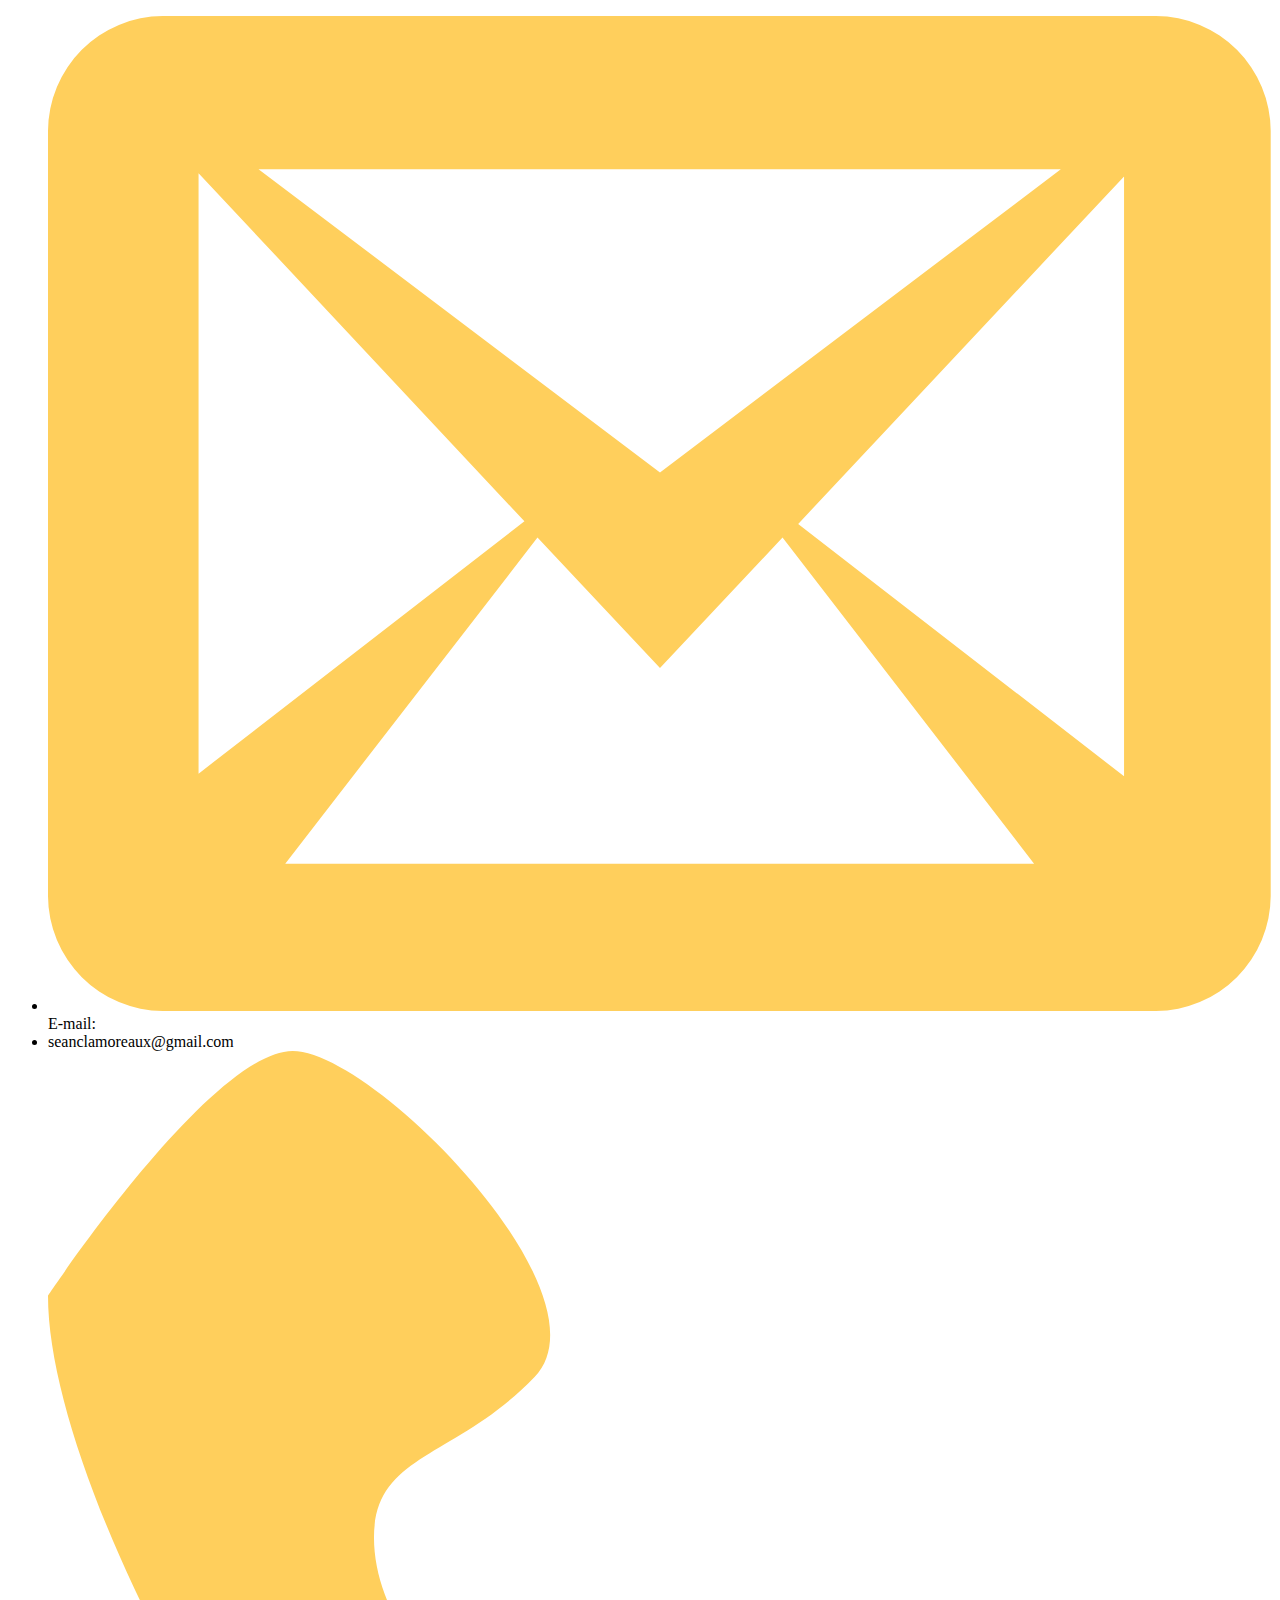
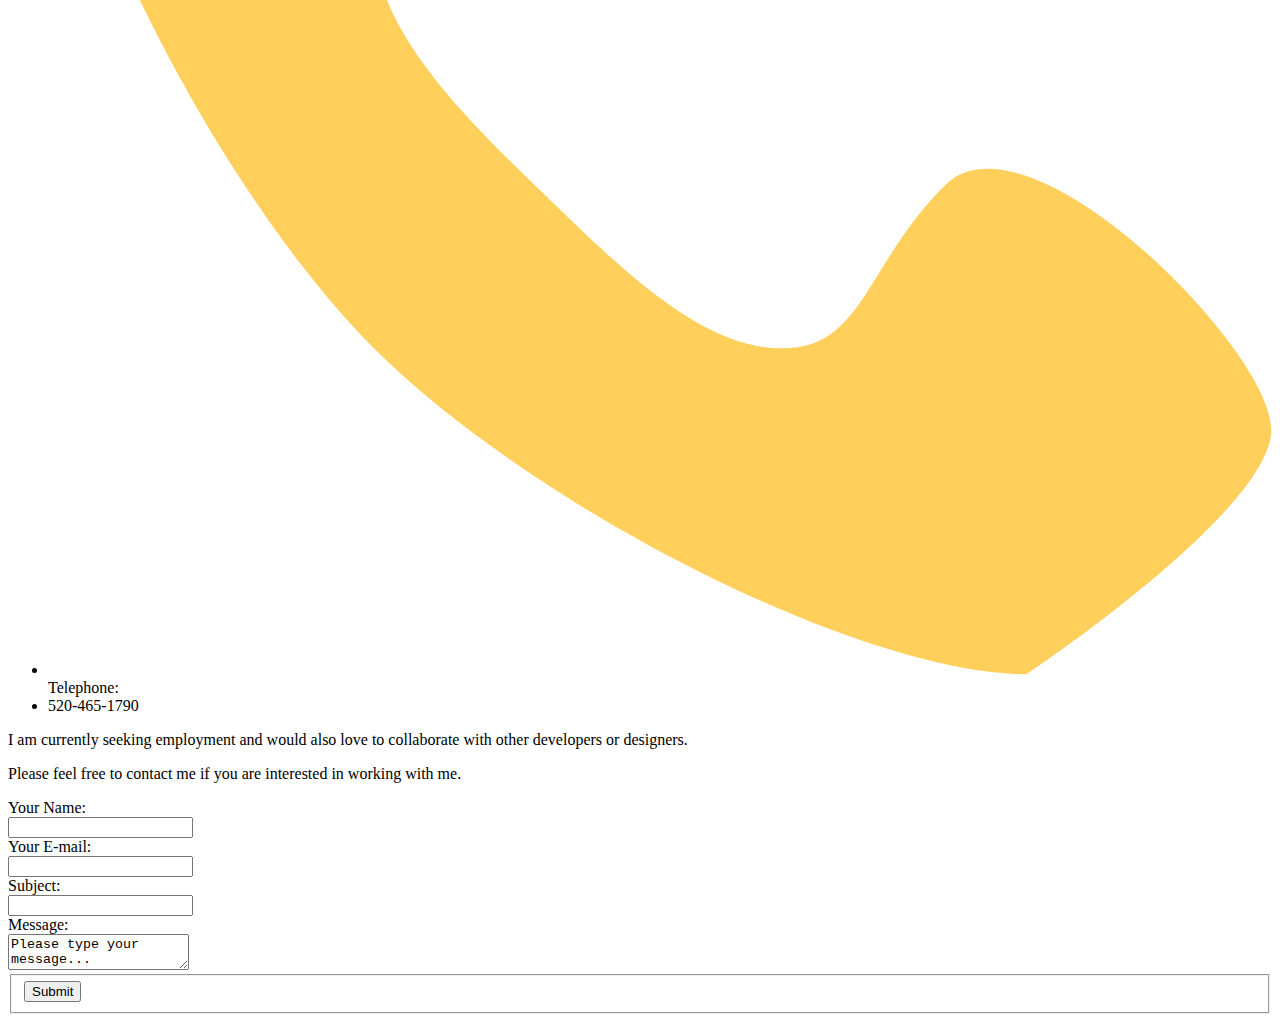
==== contact.html @ a8bf20d6 "Initial commit containing all files/folders for project. Current state of project is mobile-size-ver" ====
<!DOCTYPE html>
<html>

<head>
  <title>Contact Me</title>
</head>

<div id="content-container">
  <div id="contact">

  <div id="contact-info">
    <ul>
      <li><img src="img/email.svg" />E-mail:</li>
      <li>seanclamoreaux@gmail.com</li>
      <li><img src="img/phone.svg" />Telephone:</li>
      <li>520-465-1790</li>
    </ul>

    <p>I am currently seeking employment and would also love to collaborate with other developers or designers.</p>
    <p>Please feel free to contact me if you are interested in working with me.</p>
  </div>

  <div id="contact-form">
    <form action="#" method="post">
        <label>Your Name:<br />
          <input type="text" name="your-name" />
        </label><br />
        <label>Your E-mail:<br />
          <input type="text" name="your-email" />
        </label><br />
        <label>Subject:<br />
          <input type="text" name="subject" />
        </label><br />
        <label>Message:<br />
          <textarea name="message">Please type your message...</textarea>
        </label><br />
      <fieldset>
        <input type="submit" id="submit-button" value="Submit">
      </fieldset>
    </form>

  </div>

  </div>
</div>


</html>
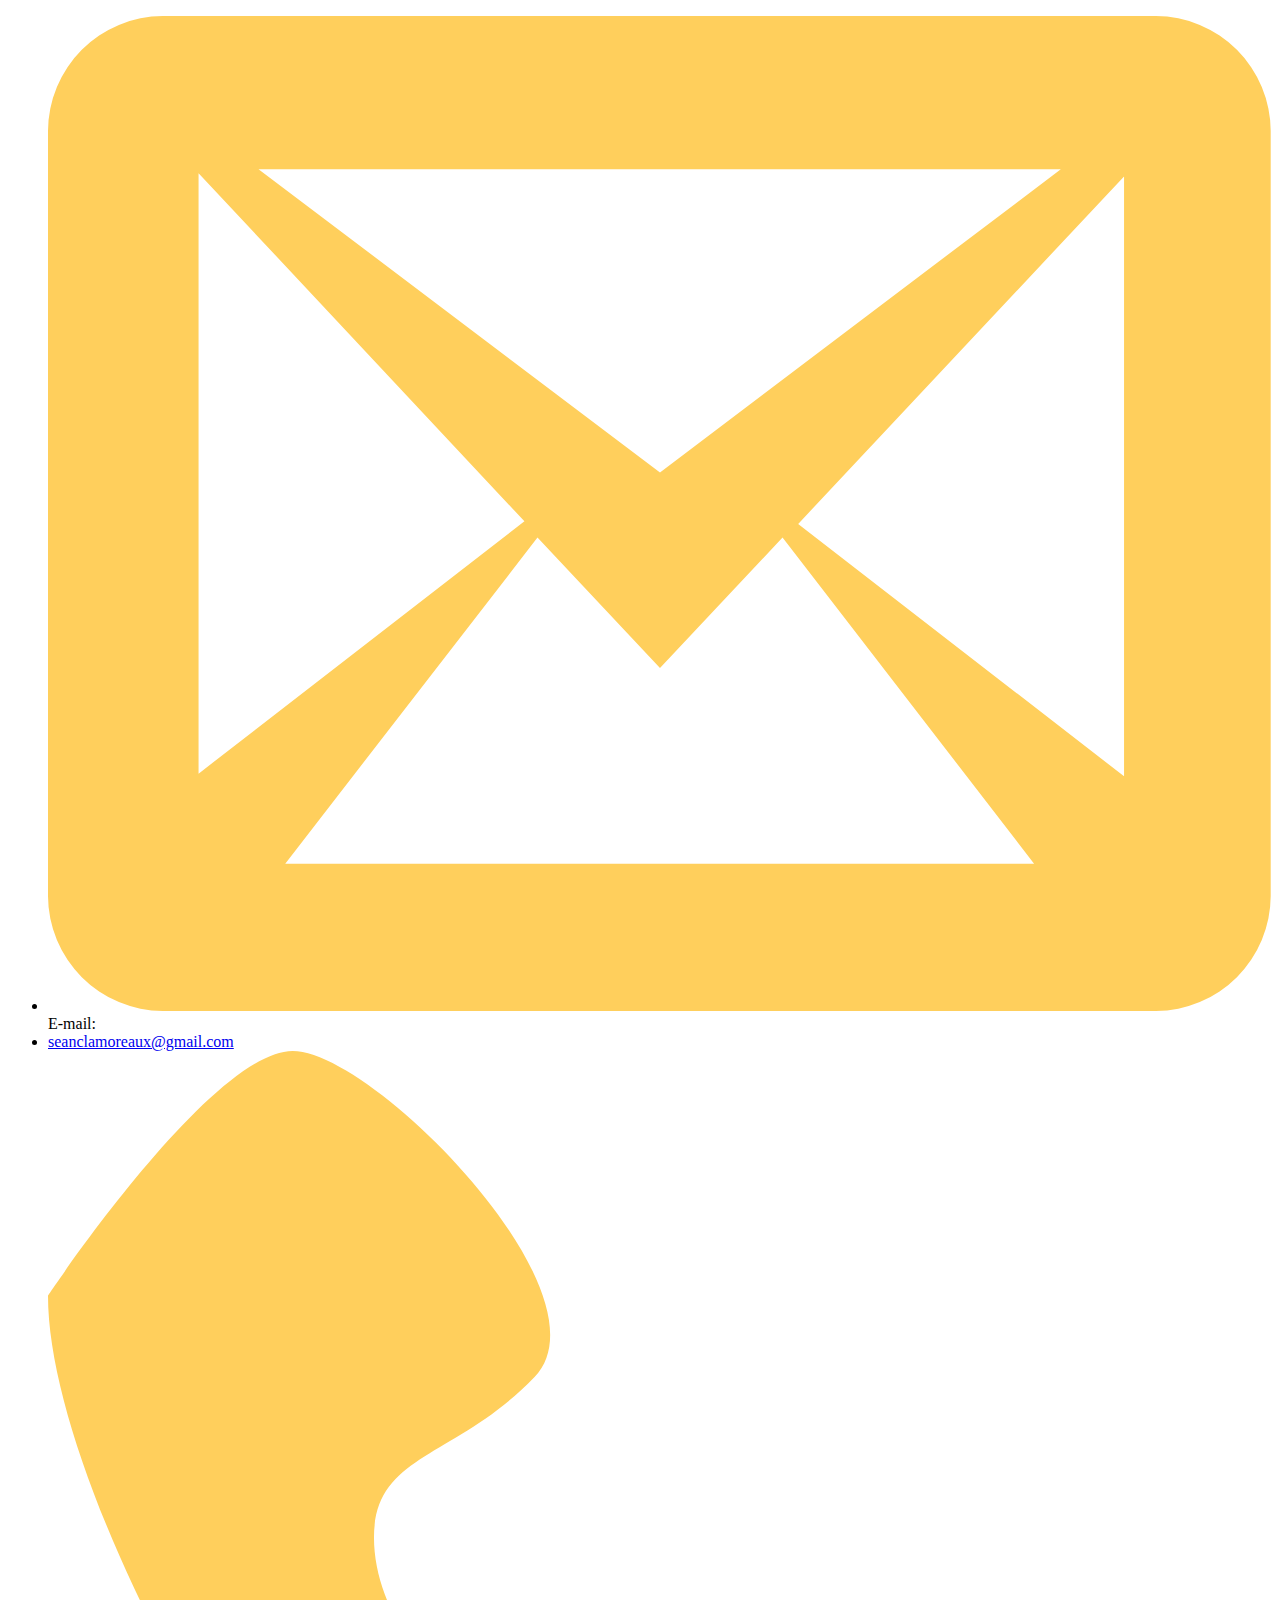
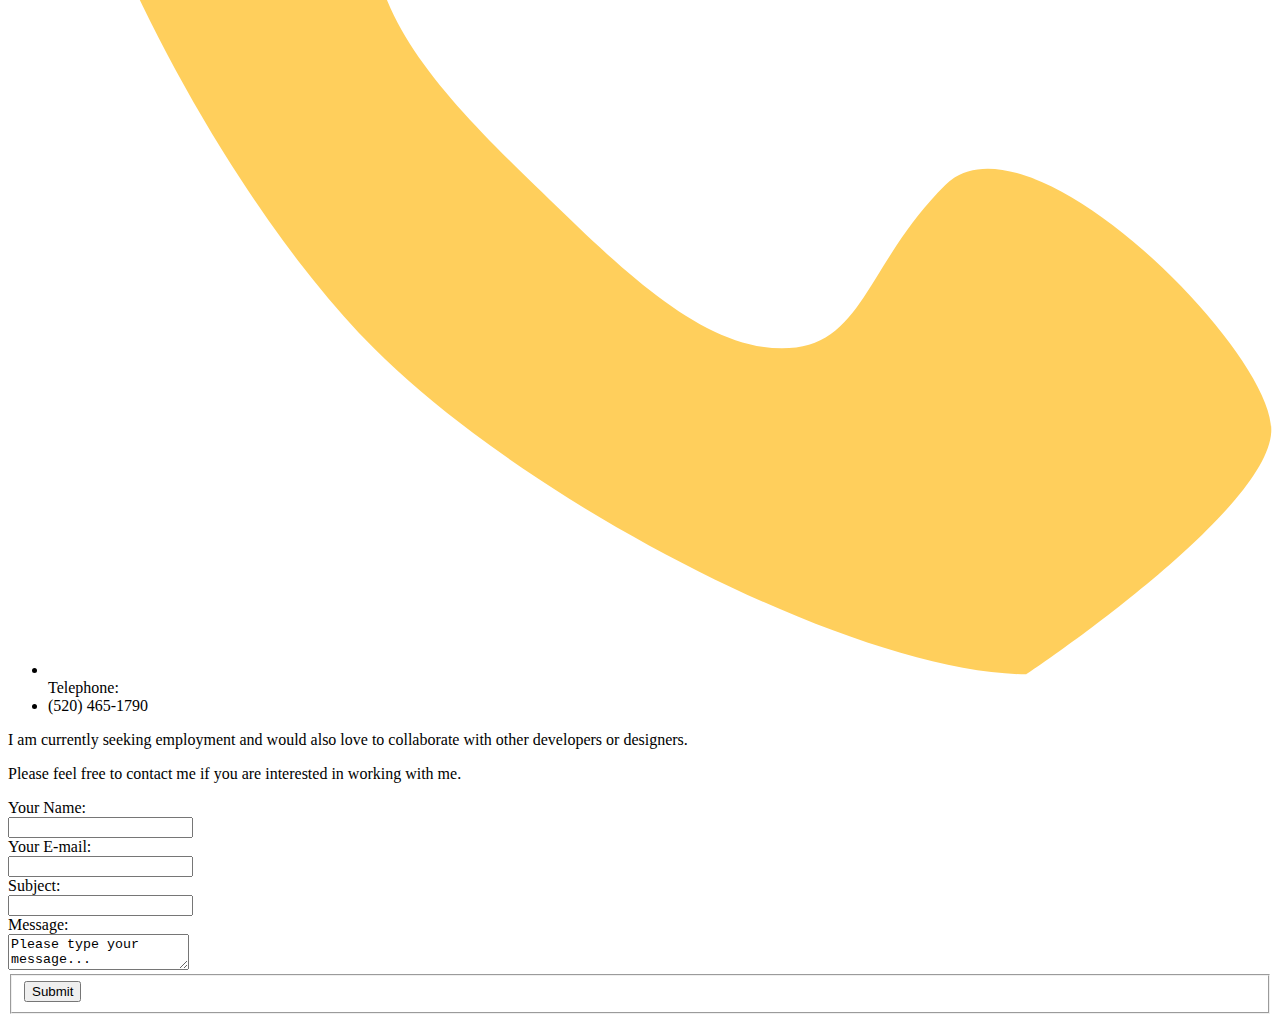
==== commit a9891a6e: "Added logo image to header. Tinkered with some font colors. Removed improper use of button elements " ====
--- a/contact.html
+++ b/contact.html
@@ -11,9 +11,9 @@
   <div id="contact-info">
     <ul>
       <li><img src="img/email.svg" />E-mail:</li>
-      <li>seanclamoreaux@gmail.com</li>
+      <li><a href="mailto:seanclamoreaux@gmail.com">seanclamoreaux@gmail.com</a></li>
       <li><img src="img/phone.svg" />Telephone:</li>
-      <li>520-465-1790</li>
+      <li>(520) 465-1790</a></li>
     </ul>
 
     <p>I am currently seeking employment and would also love to collaborate with other developers or designers.</p>
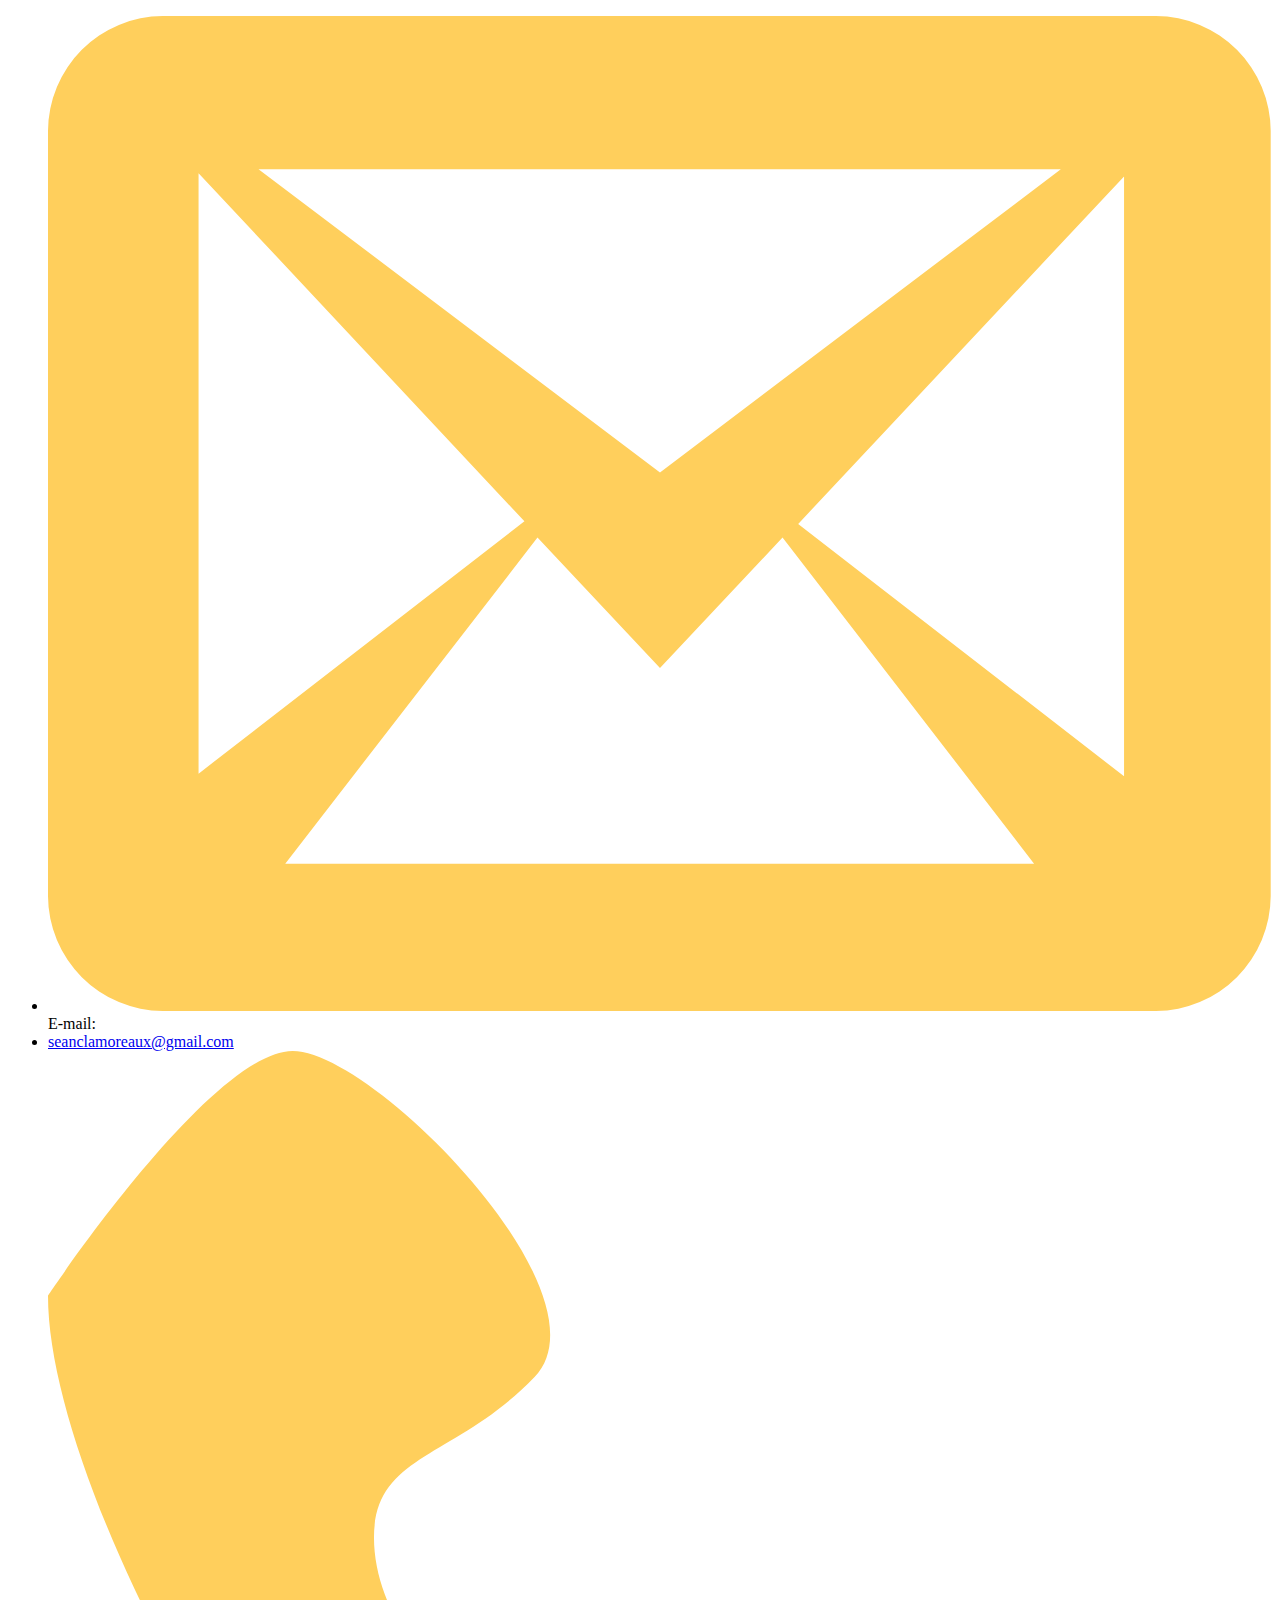
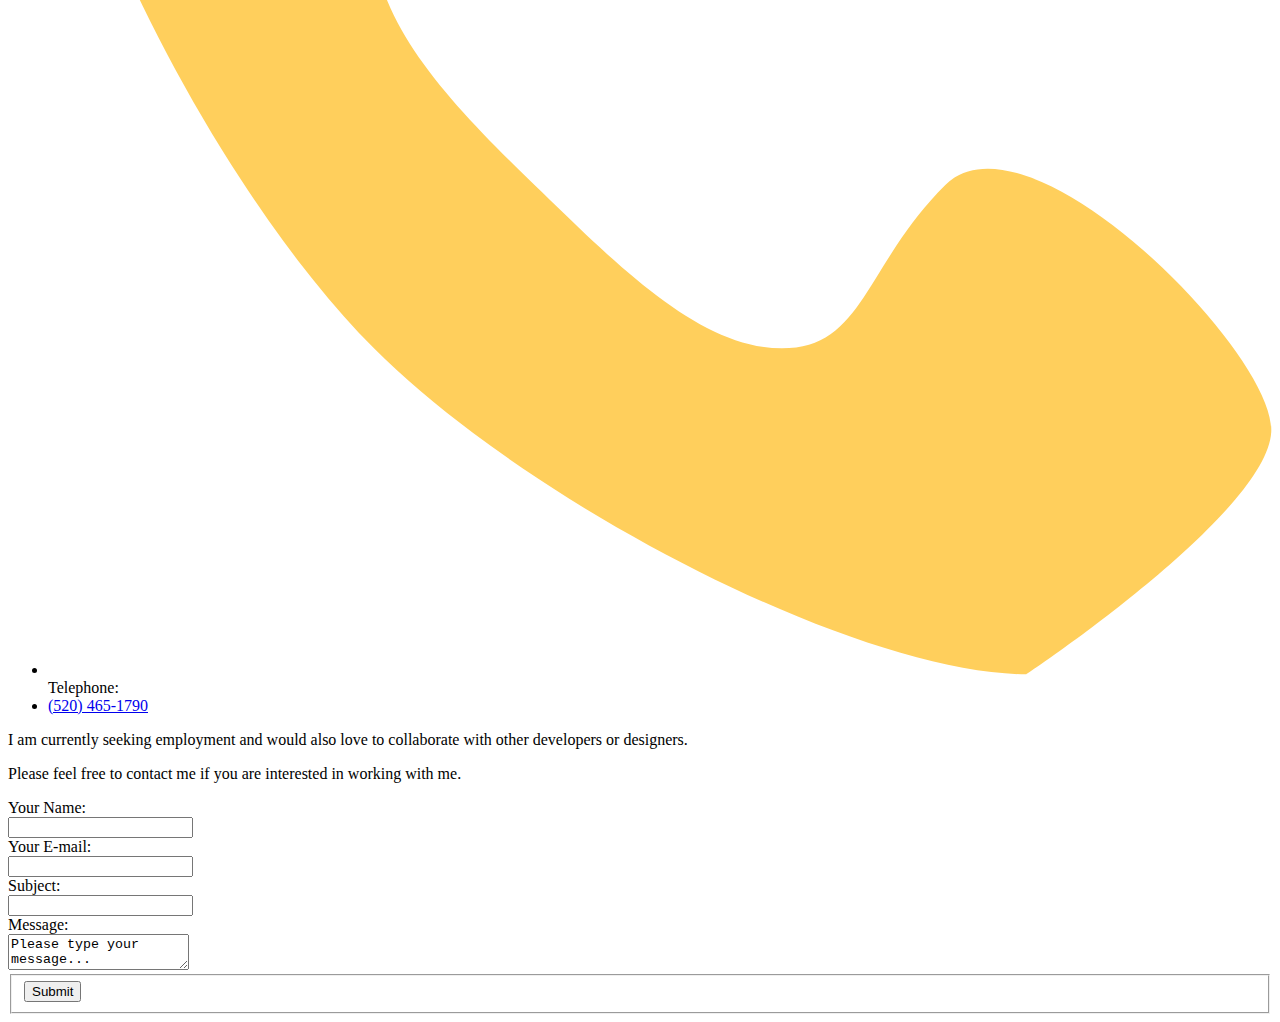
==== commit 2753d8bd: "Added photo to bio. Added newly designed cactus logo. Minor text shadow to header. Tinkered with som" ====
--- a/contact.html
+++ b/contact.html
@@ -10,14 +10,15 @@
 
   <div id="contact-info">
     <ul>
-      <li><img src="img/email.svg" />E-mail:</li>
+      <li><img src="img/email.svg" class="icon" />E-mail:</li>
       <li><a href="mailto:seanclamoreaux@gmail.com">seanclamoreaux@gmail.com</a></li>
-      <li><img src="img/phone.svg" />Telephone:</li>
-      <li>(520) 465-1790</a></li>
+      <li><img src="img/phone.svg" class="icon" />Telephone:</li>
+      <li><a href="tel:+15204651790">(520) 465-1790</a></li>
     </ul>
 
     <p>I am currently seeking employment and would also love to collaborate with other developers or designers.</p>
     <p>Please feel free to contact me if you are interested in working with me.</p>
+    <!-- <img src="img/seanlandscape_small.jpg" alt="Sean hiking at the Superstition Mountains" /> -->
   </div>
 
   <div id="contact-form">
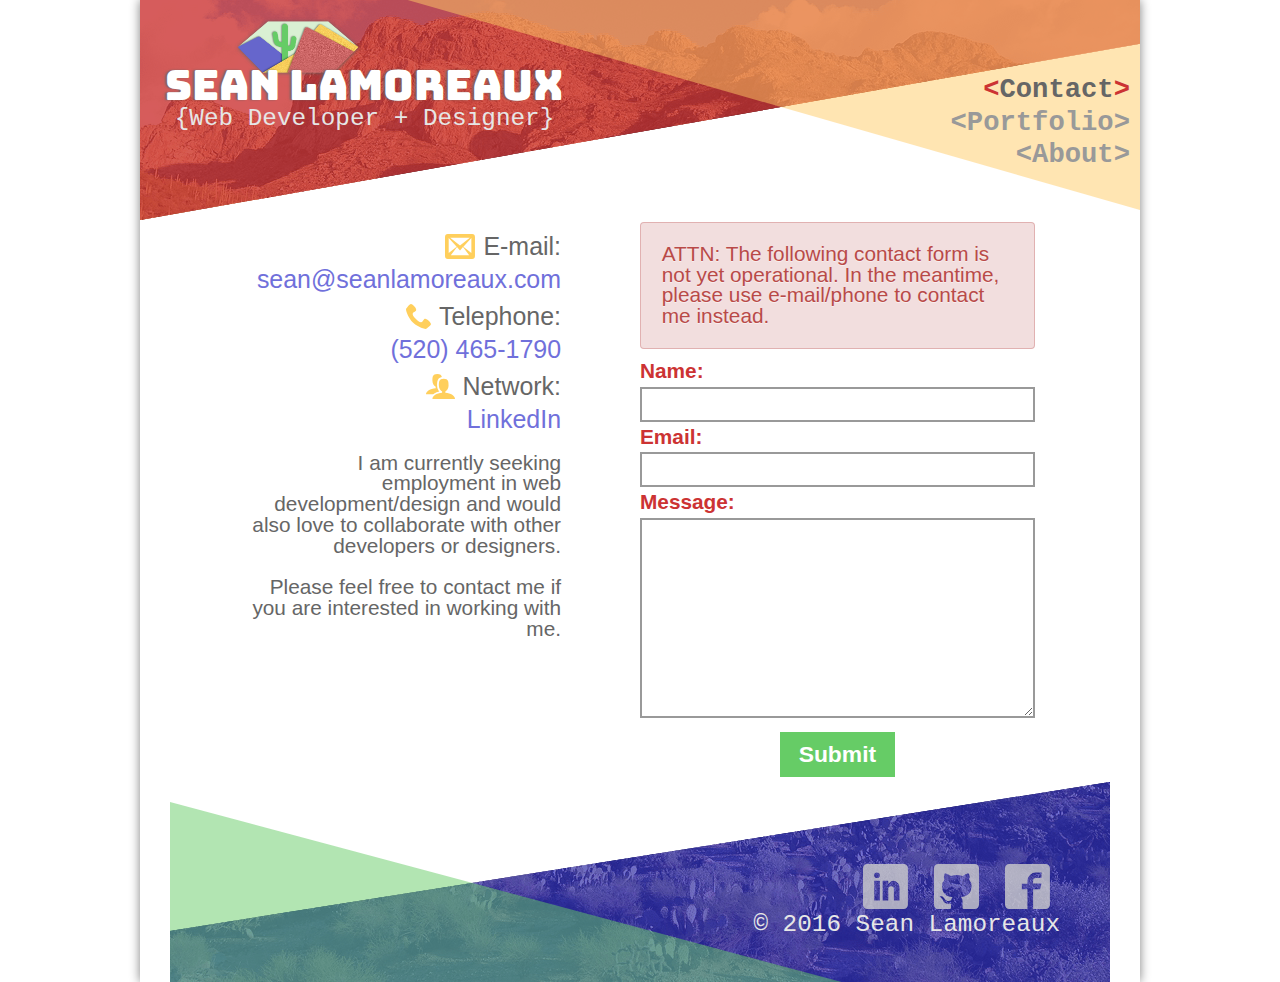
==== commit 8bc0f0c2: "Tweaked BIO and contact info. Added link to resume PDF. Added JS and PHP attempting to make contact " ====
--- a/contact.html
+++ b/contact.html
@@ -2,48 +2,118 @@
 <html>
 
 <head>
-  <title>Contact Me</title>
+  <meta charset="utf-8">
+  <meta name="viewport" content="width=device-width, initial-scale=1.0">
+  <title>Sean Lamoreaux: Contact Me</title>
+  <link rel="stylesheet" type="text/css" href="reset.css" />
+  <link href='https://fonts.googleapis.com/css?family=Bungee' rel='stylesheet' type='text/css'>
+  <link rel="stylesheet" type="text/css" href="css/main.css" />
 </head>
 
-<div id="content-container">
-  <div id="contact">
-
-  <div id="contact-info">
-    <ul>
-      <li><img src="img/email.svg" class="icon" />E-mail:</li>
-      <li><a href="mailto:seanclamoreaux@gmail.com">seanclamoreaux@gmail.com</a></li>
-      <li><img src="img/phone.svg" class="icon" />Telephone:</li>
-      <li><a href="tel:+15204651790">(520) 465-1790</a></li>
-    </ul>
-
-    <p>I am currently seeking employment and would also love to collaborate with other developers or designers.</p>
-    <p>Please feel free to contact me if you are interested in working with me.</p>
-    <!-- <img src="img/seanlandscape_small.jpg" alt="Sean hiking at the Superstition Mountains" /> -->
+<body>
+<div class="container">
+<header>
+  <div class="hgroup">
+    <img src="img/LogoCactus_shadow.png" alt="logo" />
+    <h1>Sean Lamoreaux</h1><h3>{Web Developer + Designer}</h3>
   </div>
 
-  <div id="contact-form">
-    <form action="#" method="post">
-        <label>Your Name:<br />
-          <input type="text" name="your-name" />
-        </label><br />
-        <label>Your E-mail:<br />
-          <input type="text" name="your-email" />
-        </label><br />
-        <label>Subject:<br />
-          <input type="text" name="subject" />
-        </label><br />
-        <label>Message:<br />
-          <textarea name="message">Please type your message...</textarea>
-        </label><br />
-      <fieldset>
-        <input type="submit" id="submit-button" value="Submit">
-      </fieldset>
-    </form>
-
+  <div id="red">
+    <div id="header-bg" class="backdrop">
+      <div id="red2"></div>
+    </div>
   </div>
 
+  <div id="yellow"></div>
+
+  <nav>
+    <ul>
+      <li><a href="contact.html" class="current"><span>&lt;</span>Contact<span>&gt;</span></a></li>
+      <li><a href="portfolio.html"><span>&lt;</span>Portfolio<span>&gt;</span></a></li>
+      <li><a href="index.html"><span>&lt;</span>About<span>&gt;</span></a></li>
+    </ul>
+  </nav>
+</header>
+
+<div class="content">
+  <div id="content-container">
+    <div id="contact">
+
+    <div id="contact-info">
+      <ul>
+        <li><img src="img/email.svg" class="icon" alt="icon of an envelope"/>E-mail:</li>
+        <li><a href="mailto:sean@seanlamoreaux.com">sean@seanlamoreaux.com</a></li>
+        <li><img src="img/phone.svg" class="icon" alt="icon of a telephone"/>Telephone:</li>
+        <li><a href="tel:+15204651790">(520) 465-1790</a></li>
+        <li><img src="img/network.svg" class="icon" alt="icon of two heads"/>Network:</li>
+        <li><a href="https://www.linkedin.com/in/sean-lamoreaux" target="_blank">LinkedIn</a></li>
+      </ul>
+
+      <p>I am currently seeking employment in web development/design and would also love to collaborate with other developers or designers.</p>
+      <p>Please feel free to contact me if you are interested in working with me.</p>
+      <!-- <img src="img/seanlandscape_small.jpg" alt="Sean hiking at the Superstition Mountains" /> -->
+    </div>
+
+    <div id="contact-form">
+
+      <!-- <img src="img/seanlandscape_small.jpg" alt="Photo of Sean in front of Superstition Mountains" /> -->
+
+      <div class="form">
+      <div id="form-messages" class="error">ATTN: The following contact form is not yet operational. In the meantime, please use e-mail/phone to contact me instead.</div>
+
+      <form id="ajax-contact" method="post" action="mailer.php">
+        <div class="field">
+          <label for="name">Name:</label>
+          <input type="text" id="name" name="name" required>
+        </div>
+
+        <div class="field">
+          <label for="email">Email:</label>
+          <input type="email" id="email" name="email" required>
+        </div>
+
+        <div class="field">
+          <label for="message">Message:</label>
+          <textarea id="message" name="message" required></textarea>
+        </div>
+
+        <div class="fieldset">
+          <input type="submit" id="submit-button" value="Submit" />
+        </div>
+      </form>
+    </div>
+
+    </div>
   </div>
+</div> <!--content-->
+
+<footer>
+  <div id="fgroup">
+    <a href="https://www.linkedin.com/in/sean-lamoreaux" target="_blank">
+    <svg xmlns="http://www.w3.org/2000/svg" width="45" height="45" viewBox="0 0 45 45"><title>linkedin</title><path fill="#ccc"  d="M40.7,0H4.21A4.22,4.22,0,0,0,0,4.21V40.7a4.22,4.22,0,0,0,4.21,4.21H40.7a4.22,4.22,0,0,0,4.21-4.21V4.21A4.22,4.22,0,0,0,40.7,0ZM16.84,36.49H11.23V16.84h5.61ZM14,14a2.81,2.81,0,1,1,2.81-2.81A2.8,2.8,0,0,1,14,14ZM36.49,36.49H30.88V25.26a2.81,2.81,0,1,0-5.61,0V36.49H19.65V16.84h5.61v3.48c1.16-1.59,2.93-3.48,4.91-3.48,3.49,0,6.32,3.14,6.32,7Z" style="opacity:0.8"/></svg>
+    </a>
+    <a href="https://github.com/sclamoreaux" target="_blank">
+    <svg xmlns="http://www.w3.org/2000/svg" width="45" height="45" viewBox="0 0 45 45"><title>github</title><path fill="#ccc"  d="M45,4.21V40.79A4.21,4.21,0,0,1,40.79,45H29.71l-.24,0a1,1,0,0,1-.37-.13,1.12,1.12,0,0,1-.55-1c0-.75,0-3.24,0-6.33A5.52,5.52,0,0,0,27,33.23c5.14-.57,10.54-2.52,10.54-11.39a8.93,8.93,0,0,0-2.37-6.2,8.27,8.27,0,0,0-.23-6.11S33,8.91,28.6,11.9A21.81,21.81,0,0,0,17,11.9c-4.41-3-6.35-2.37-6.35-2.37a8.27,8.27,0,0,0-.23,6.11,9,9,0,0,0-2.37,6.2c0,8.85,5.39,10.83,10.52,11.41a5,5,0,0,0-1.47,3.09c-1.32.59-4.66,1.61-6.72-1.92A4.84,4.84,0,0,0,6.88,32s-2.25,0-.16,1.41a6.11,6.11,0,0,1,2.57,3.38s1.35,4.12,7.78,2.72c0,1.93,0,3.75,0,4.3a1.08,1.08,0,0,1-1,1.13.39.39,0,0,1-.15,0H4.21A4.21,4.21,0,0,1,0,40.79V4.21A4.21,4.21,0,0,1,4.21,0H40.79A4.21,4.21,0,0,1,45,4.21Z" style="opacity:0.8"/></svg>
+    </a>
+    <a href="http://facebook.com/seanlamoreaux" target="_blank">
+    <svg xmlns="http://www.w3.org/2000/svg" width="45" height="45" viewBox="0 0 45 45"><title>facebook</title><path fill="#ccc"  d="M40.7,0H4.21A4.22,4.22,0,0,0,0,4.21V40.7a4.22,4.22,0,0,0,4.21,4.21H22.46V25.26H16.84V19.65h5.61V16.84a8.44,8.44,0,0,1,8.42-8.42h5.61V14H30.88a2.82,2.82,0,0,0-2.81,2.81v2.81h8.42l-1.4,5.61h-7V44.91H40.7a4.22,4.22,0,0,0,4.21-4.21V4.21A4.22,4.22,0,0,0,40.7,0Z" style="opacity:0.8"/></svg>
+    </a>
+    <h3>&copy; 2016 Sean Lamoreaux</h3>
+  </div>
+
+  <div id="green"></div>
+
+  <div id="blue">
+    <div id="footer-bg" class="backdrop">
+      <div id="blue2"></div>
+    </div>
+  </div>
+</footer>
 </div>
 
+<script src="https://code.jquery.com/jquery-1.12.0.min.js" type="text/javascript" charset="utf-8"></script>
+<script src="nav.js" type="text/javascript" charset="utf-8"></script>
+<script src="app2.js" type="text/javascript" charset="utf-8"></script>
+</body>
 
 </html>
--- a/css/main.css
+++ b/css/main.css
@@ -0,0 +1,561 @@
+.content a.button {
+  background-color: #66CC66;
+  color: white;
+  font-size: 1em;
+  font-family: Eurostile, sans-serif;
+  padding: 10px 14px;
+  margin: 0 5px;
+  border: none; }
+  .content a.button:hover {
+    color: white;
+    background-color: #39ac39; }
+  .content a.button:active {
+    box-shadow: inset 0px 0px 15px #666666; }
+
+* {
+  box-sizing: border-box; }
+
+.container {
+  margin: 0 auto;
+  width: 100%; }
+  @media screen and (min-width: 980px) {
+    .container {
+      max-width: 1000px;
+      box-shadow: 0px 0px 10px gray; } }
+
+.content {
+  margin: 0 auto;
+  width: 94%;
+  min-height: 500px; }
+  @media screen and (min-width: 768px) {
+    .content {
+      margin-top: -18px; } }
+
+@media screen and (min-width: 665px) {
+  #content-container {
+    width: 90%;
+    margin: 0 auto; } }
+@media screen and (min-width: 870px) {
+  #content-container {
+    width: 84%; } }
+
+#yellow, #green {
+  position: absolute;
+  z-index: 100; }
+
+header, footer {
+  max-width: 100%;
+  position: relative;
+  overflow: hidden; }
+
+header {
+  box-shadow: 0px 0px 10px #999999;
+  margin-bottom: 20px; }
+  @media screen and (min-width: 768px) {
+    header {
+      box-shadow: none; } }
+
+.hgroup {
+  position: absolute;
+  z-index: 200;
+  width: 100%;
+  top: 40px;
+  text-align: center; }
+  @media screen and (min-width: 401px) {
+    .hgroup {
+      font-size: 1.1em; } }
+  @media screen and (min-width: 520px) {
+    .hgroup {
+      width: auto;
+      left: 15px;
+      top: 50px; } }
+  @media screen and (min-width: 768px) {
+    .hgroup {
+      font-size: 1.2em;
+      width: auto;
+      top: 65px;
+      left: 25px; } }
+  @media screen and (min-width: 980px) {
+    .hgroup {
+      font-size: 1.3em; } }
+  .hgroup img {
+    position: absolute;
+    width: 135px;
+    right: 50%;
+    top: -75%;
+    z-index: -1; }
+  .hgroup h1 {
+    text-shadow: -2px 0px 2px rgba(102, 102, 102, 0.8); }
+
+header nav {
+  position: relative;
+  bottom: 5px;
+  font-family: Courier, monospace;
+  color: #CCCCCC;
+  font-weight: bold;
+  font-size: 1.5em;
+  text-align: center; }
+  @media screen and (min-width: 401px) {
+    header nav {
+      font-size: 1.6em;
+      left: 5%; } }
+  @media screen and (min-width: 520px) {
+    header nav {
+      position: absolute;
+      right: 0%;
+      left: 17%;
+      bottom: 3px;
+      z-index: 400; } }
+  @media screen and (min-width: 665px) {
+    header nav {
+      font-size: 1.7em;
+      bottom: 10px;
+      left: 19%; } }
+  @media screen and (min-width: 768px) {
+    header nav {
+      color: #999999;
+      text-align: right;
+      font-size: 1.6em;
+      bottom: 48px; } }
+  @media screen and (min-width: 870px) {
+    header nav {
+      font-size: 1.7em;
+      bottom: 47px; } }
+
+nav li {
+  display: inline-block; }
+  @media screen and (min-width: 768px) {
+    nav li {
+      display: block; } }
+  @media screen and (min-width: 870px) {
+    nav li {
+      margin: 5px 0; } }
+  @media screen and (min-width: 980px) {
+    nav li {
+      margin-top: 5px; } }
+  nav li:nth-of-type(1) {
+    position: absolute;
+    left: 46%;
+    bottom: 1em; }
+    @media screen and (min-width: 768px) {
+      nav li:nth-of-type(1) {
+        position: static; } }
+  nav li a {
+    padding: 0px 10px; }
+  nav li a:hover, nav li .current {
+    color: #999999; }
+    @media screen and (min-width: 768px) {
+      nav li a:hover, nav li .current {
+        color: #666666; } }
+    nav li a:hover > span, nav li .current > span {
+      color: #CC3333; }
+
+#red {
+  width: 100%;
+  height: 145px;
+  background-color: rgba(204, 51, 51, 0.8);
+  transform: skewY(-9deg);
+  transform-origin: 0%;
+  overflow: hidden; }
+  #red > .backdrop {
+    width: 100%;
+    height: 100%;
+    background-color: inherit;
+    transform: skewY(9deg);
+    transform-origin: 0%;
+    background-image: url("../img/bg-small.jpg");
+    background-repeat: no-repeat;
+    background-position: top; }
+    @media screen and (min-width: 520px) {
+      #red > .backdrop {
+        background-image: url("../img/bg-medium.jpg"); } }
+    @media screen and (min-width: 665px) {
+      #red > .backdrop {
+        background-image: url("../img/bg-large.jpg"); } }
+  @media screen and (min-width: 401px) {
+    #red {
+      height: 165px; } }
+  @media screen and (min-width: 520px) {
+    #red {
+      height: 175px; } }
+  @media screen and (min-width: 768px) {
+    #red {
+      height: 220px;
+      transform: skewY(-11deg); }
+      #red > .backdrop {
+        transform: skewY(11deg); } }
+  @media screen and (min-width: 980px) {
+    #red {
+      height: 220px;
+      transform: skewY(-10deg); }
+      #red > .backdrop {
+        transform: skewY(10deg); } }
+
+#red2 {
+  background-color: rgba(204, 51, 51, 0.8);
+  width: 100%;
+  height: 100%; }
+
+#yellow {
+  width: 100%;
+  height: 145px;
+  background-color: rgba(255, 204, 102, 0.5);
+  transform: skewY(33deg);
+  transform-origin: 100%;
+  top: 0; }
+  @media screen and (min-width: 401px) {
+    #yellow {
+      height: 165px;
+      transform: skewY(30deg); } }
+  @media screen and (min-width: 520px) {
+    #yellow {
+      height: 175px;
+      transform: skewY(28deg); } }
+  @media screen and (min-width: 768px) {
+    #yellow {
+      height: 210px;
+      transform: skewY(18deg); } }
+  @media screen and (min-width: 980px) {
+    #yellow {
+      height: 210px;
+      transform: skewY(16deg); } }
+
+#fgroup {
+  position: absolute;
+  z-index: 200;
+  width: 100%;
+  bottom: 25px;
+  right: 5px;
+  text-align: right; }
+  @media screen and (min-width: 768px) {
+    #fgroup {
+      bottom: 45px;
+      right: 50px; } }
+
+footer {
+  clear: both;
+  margin-top: -25px; }
+  footer h4 {
+    margin-right: 10px; }
+  footer svg {
+    margin: 0 10px; }
+  footer svg:hover path {
+    fill: white; }
+
+#blue {
+  width: 100%;
+  height: 145px;
+  background-color: rgba(51, 51, 204, 0.7);
+  transform: skewY(-13deg);
+  transform-origin: 100% 0%;
+  overflow: hidden; }
+  #blue > .backdrop {
+    width: 100%;
+    height: 100%;
+    background-color: inherit;
+    transform: skewY(13deg);
+    transform-origin: 100% 0%;
+    background-image: url("../img/bg-small.jpg");
+    background-repeat: no-repeat;
+    background-position: right bottom; }
+    @media screen and (min-width: 520px) {
+      #blue > .backdrop {
+        background-image: url("../img/bg-medium.jpg"); } }
+    @media screen and (min-width: 665px) {
+      #blue > .backdrop {
+        background-image: url("../img/bg-large.jpg"); } }
+  @media screen and (min-width: 401px) {
+    #blue {
+      height: 165px; } }
+  @media screen and (min-width: 520px) {
+    #blue {
+      height: 175px; } }
+  @media screen and (min-width: 768px) {
+    #blue {
+      height: 190px;
+      transform: skewY(-10deg); }
+      #blue > .backdrop {
+        transform: skewY(10deg); } }
+  @media screen and (min-width: 980px) {
+    #blue {
+      height: 200px;
+      transform: skewY(-9deg); }
+      #blue > .backdrop {
+        transform: skewY(9deg); } }
+
+#blue2 {
+  background-color: rgba(51, 51, 204, 0.7);
+  width: 100%;
+  height: 100%; }
+
+#green {
+  width: 100%;
+  height: 145px;
+  background-color: rgba(102, 204, 102, 0.5);
+  transform: skewY(38deg);
+  transform-origin: 0% 100%;
+  bottom: 0; }
+  @media screen and (min-width: 401px) {
+    #green {
+      height: 165px;
+      transform: skewY(32deg); } }
+  @media screen and (min-width: 520px) {
+    #green {
+      height: 175px;
+      transform: skewY(28deg); } }
+  @media screen and (min-width: 768px) {
+    #green {
+      height: 170px;
+      transform: skewY(22deg); } }
+  @media screen and (min-width: 980px) {
+    #green {
+      height: 180px;
+      transform: skewY(15deg); } }
+
+h1 {
+  font-family: Bungee, cursive;
+  color: white;
+  font-weight: normal; }
+
+h2, h3, h4 {
+  font-family: Courier, monospace;
+  color: #E6E6E6;
+  font-weight: normal; }
+
+a {
+  text-decoration: none;
+  color: inherit; }
+
+.content {
+  font-family: Eurostile, sans-serif;
+  font-size: 1.3em;
+  color: #666666; }
+  .content p, .content ul, .content ol {
+    margin-bottom: 1em; }
+  .content a {
+    color: #7070db; }
+    .content a:hover {
+      color: #3333CC; }
+
+.content ul {
+  padding-left: 10px; }
+
+.content li {
+  margin: 8px 0; }
+
+.success {
+  padding: 1em;
+  margin-bottom: 0.75rem;
+  text-shadow: 0 1px 0 rgba(255, 255, 255, 0.5);
+  color: #468847;
+  background-color: #dff0d8;
+  border: 1px solid #d6e9c6;
+  -webkit-border-radius: 4px;
+  -moz-border-radius: 4px;
+  border-radius: 4px; }
+
+.error {
+  padding: 1em;
+  margin-bottom: 0.75rem;
+  text-shadow: 0 1px 0 rgba(255, 255, 255, 0.5);
+  color: #b94a48;
+  background-color: #f2dede;
+  border: 1px solid rgba(185, 74, 72, 0.3);
+  -webkit-border-radius: 4px;
+  -moz-border-radius: 4px;
+  border-radius: 4px; }
+
+#about img {
+  display: block;
+  margin: 10px auto;
+  opacity: .9; }
+  @media screen and (min-width: 768px) {
+    #about img {
+      float: right;
+      margin: 0 0 15px 15px; } }
+
+.title {
+  font-weight: bold;
+  color: #CC3333; }
+
+#skills .button-center {
+  text-align: center; }
+#skills li {
+  font-size: 1.2em;
+  padding-left: 30px;
+  min-height: 25px;
+  background-repeat: no-repeat;
+  background-size: 25px 25px; }
+  #skills li:nth-of-type(1) {
+    background-image: url("../img/html5.svg"); }
+  #skills li:nth-of-type(2) {
+    background-image: url("../img/css3.svg"); }
+  #skills li:nth-of-type(3) {
+    background-image: url("../img/js.svg"); }
+  #skills li:nth-of-type(4) {
+    background-image: url("../img/git.svg"); }
+  #skills li:nth-of-type(5) {
+    background-image: url("../img/graphics.svg"); }
+  @media screen and (min-width: 768px) {
+    #skills li {
+      margin: 12px 0; } }
+
+@media screen and (min-width: 768px) {
+  #skills {
+    float: right;
+    width: 40%;
+    margin-left: 2.5%; } }
+
+#bio .title {
+  color: #3333CC; }
+
+#education .title {
+  color: #66CC66; }
+
+@media screen and (min-width: 768px) {
+  #education {
+    float: left;
+    width: 55%;
+    margin-right: 2.5%;
+    margin-bottom: -30px; } }
+
+#bio {
+  margin-bottom: 30px; }
+
+input:not(.button), textarea {
+  width: 100%;
+  margin: 5px 0;
+  font-size: 1em;
+  font-family: Eurostile, sans-serif;
+  color: #666666;
+  border: 2px solid #999999; }
+
+label {
+  color: #CC3333;
+  font-weight: bold; }
+
+input:not(.button) {
+  height: 35px; }
+
+textarea {
+  height: 200px; }
+
+input#submit-button {
+  height: 45px;
+  width: 115px;
+  background-color: #66CC66;
+  font-size: 1.1em;
+  font-weight: bold;
+  color: white;
+  border: none;
+  cursor: pointer; }
+  input#submit-button:hover {
+    background-color: #39ac39; }
+  input#submit-button:active {
+    box-shadow: inset 0px 0px 15px #666666; }
+
+.fieldset {
+  text-align: center; }
+
+#contact-info {
+  text-align: right;
+  margin-bottom: 40px; }
+  #contact-info li {
+    font-size: 1.2em; }
+    #contact-info li img.icon {
+      height: 25px;
+      position: relative;
+      top: 4px;
+      margin-right: 8px; }
+  @media screen and (min-width: 768px) {
+    #contact-info {
+      margin-bottom: 0;
+      float: left;
+      width: 40%;
+      margin-right: 5%; } }
+
+@media screen and (min-width: 768px) {
+  #contact-form {
+    float: right;
+    width: 50%;
+    margin-left: 5%; } }
+
+#portfolio {
+  text-align: center; }
+  @media screen and (min-width: 768px) {
+    #portfolio {
+      margin-top: -45px; } }
+
+.project-container {
+  max-width: 100%;
+  margin: 20px auto;
+  overflow: hidden; }
+  @media screen and (min-width: 520px) {
+    .project-container {
+      max-width: 550px; } }
+  @media screen and (min-width: 768px) {
+    .project-container {
+      max-width: 45%;
+      margin: 2.5%;
+      float: left; } }
+  .project-container h3 {
+    margin-bottom: 8px;
+    color: #CC3333; }
+  .project-container:hover > h3 {
+    color: #3333CC; }
+  .project-container:hover .image-overlay {
+    opacity: 1; }
+  .project-container:hover a {
+    opacity: 1;
+    top: 0px; }
+
+.project-image {
+  position: relative; }
+  .project-image img {
+    max-width: 100%;
+    display: block; }
+
+.image-overlay {
+  position: absolute;
+  top: 0;
+  bottom: 0;
+  left: 0;
+  right: 0;
+  padding: 0 2%;
+  width: 100%;
+  background-color: rgba(0, 0, 0, 0.5);
+  color: white;
+  font-size: 1em;
+  display: flex;
+  justify-content: center;
+  flex-direction: column;
+  opacity: 0;
+  transition-property: opacity;
+  transition-duration: .4s; }
+  .image-overlay button {
+    background-color: #66CC66;
+    color: white;
+    font-size: 1em;
+    font-family: Eurostile, sans-serif;
+    padding: 10px 14px;
+    margin: 0 5px;
+    border: none;
+    cursor: pointer; }
+    .image-overlay button:hover {
+      background-color: #39ac39; }
+    .image-overlay button:active {
+      box-shadow: inset 0px 0px 15px #666666; }
+  .image-overlay a {
+    position: relative;
+    top: 80px;
+    opacity: 0;
+    transition-property: opacity, top;
+    transition-duration: .3s;
+    transition-delay: .3s; }
+
+.upcoming-project {
+  background-color: transparent;
+  font-size: 1.5em;
+  opacity: 1; }
+
+/*# sourceMappingURL=main.css.map */
